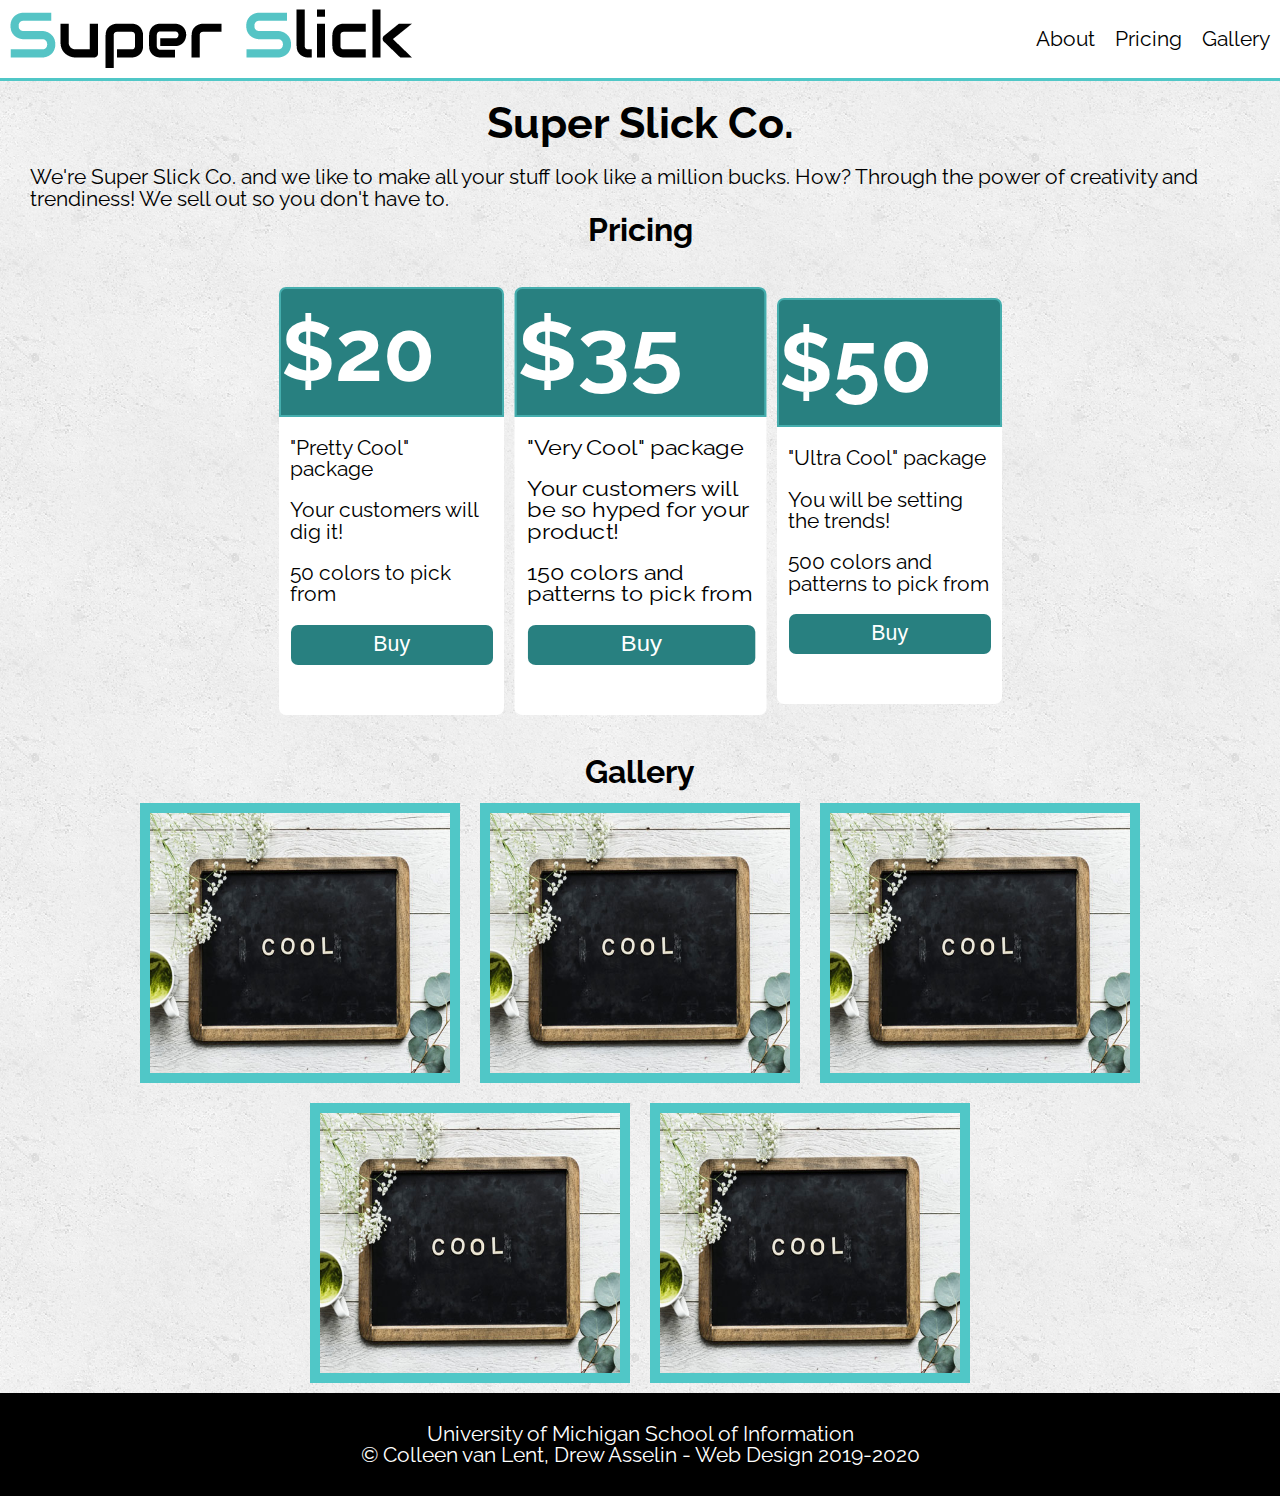
==== hw5-correct.html @ f99ec5cf "Change file name back to original" ====
<!DOCTYPE html>
<html lang="en">
<head>
    <meta charset="utf-8">
    <link rel="shortcut icon" type="image/png" href="images/logo_icon.png"/>

    <link rel="stylesheet" type="text/css" href="css/html5reset.css">
    <link rel="stylesheet" type="text/css" href="css/style.css">
    <link href="https://fonts.googleapis.com/css?family=Raleway:200&display=swap" rel="stylesheet">
    <title>Super Slick Co.</title>
</head>

<body>
    <a class = "skip" href="#skip">Skip to Main Content</a>
    <header>
        <img src="images/logo.png" alt="logo" id = "logo">

        <nav>
            <ul class="nav_links">
                <li class="nav_item"><a href="#skip">About</a></li>
                <li class="nav_item"><a href="#pricing">Pricing</a></li>
                <li class="nav_item"><a href="#gallery">Gallery</a></li>
            </ul>
        </nav>
    </header>

    <main class="about" id="skip">
        <h1>Super Slick Co.</h1>
        <p>We're Super Slick Co. and we like to make all your stuff look like a million bucks. How? Through the power of creativity and trendiness! We sell out so you don't have to.</p>

        <h2 id = "pricing">Pricing</h2>
        <div class="pricing">
            <div class="card">
                <header><h3>$20</h3></header>
                <ul>
                    <li>"Pretty Cool" package</li>
                    <li>Your customers will dig it!</li>
                    <li>50 colors to pick from</li>
                </ul>
                <button>Buy</button>
            </div>

            <div class="card card_big">
                <header><h3>$35</h3></header>
                <ul>
                    <li>"Very Cool" package</li>
                    <li>Your customers will be so hyped for your product!</li>
                    <li>150 colors and patterns to pick from</li>
                </ul>
                <button>Buy</button>
            </div>

            <div class="card">
                <header><h3>$50</h3></header>
                <ul>
                    <li>"Ultra Cool" package</li>
                    <li>You will be setting the trends!</li>
                    <li>500 colors and patterns to pick from</li>
                </ul>
                <button>Buy</button>
            </div>
        </div>

        <h2 id = "gallery">Gallery</h2>
        <div class="gallery">
            <img id="image1" src="images/sample.jpg" alt="" />
            <img id="image2" src="images/sample.jpg" alt="" />
            <img id="image3" src="images/sample.jpg" alt="" />
            <img id="image4" src="images/sample.jpg" alt="" />
            <img id="image5" src="images/sample.jpg" alt="" />
        </div>
    </main>

    <footer>
        <p>University of Michigan School of Information <br/>
        &copy; Colleen van Lent, Drew Asselin - Web Design 2019-2020</p>
    </footer>
</body>
</html>
---- css/style.css ----
body {
    font-family: 'Raleway', sans-serif; /* Test for this*/
    margin: 0;
    padding: 0;
    font-size: 16pt; /* test for this! Make all sizes em or rem */
    background-image: url('../images/concrete_seamless.png');
}

h1 {
    font-size: 2em;
    text-align: center;
    line-height: 2;
}

h2 {
    font-size: 1.5em;
    text-align: center;
    padding: 5px;
}

p {
    padding: 0 30px;
}

a.skip {
    background: white;
    left: 0;
    padding: 6px;
    position: absolute;
    top: -40px;
    -webkit-transition: top 1s ease-out;
    transition: top 1s ease-out;
    z-index: 1;
}

a.skip:focus {
    top:20px;
    color: black;
    text-decoration-style: solid;
}

*:focus {
    border: 2px solid black;
}

footer {
    background-color: black;
    color: white;
    padding: 30px;
    text-align: center;
}

/*
Keyframes for animation*/

@-webkit-keyframes logo_wiggle {
    from {
        width: 25px;
    } to {
        width: 420px;
    }
}

@keyframes logo_wiggle {
    from {
        width: 25px;
    } to {
        width: 420px;
    }
}

#logo {
    -webkit-animation-name: logo_wiggle;
    animation-name: logo_wiggle;
    -webkit-animation-duration: 3s;
    animation-duration: 3s;
    -webkit-animation-iteration-count: 1;
    animation-iteration-count: 1;
}

/* Cards! */
.pricing {

    min-height: 500px;
    display: flex;
    flex-flow: row wrap;
    justify-content: center;
    align-items: center;
}

.card {
    flex-basis: 400px;
    margin: 12px;
    background: #fff;
    border-radius: 7px;
    padding: 0 0 50px 0;
}

.card > header {
    background: #288080;
    border: 2px solid #45ADAD;
    padding: 20px 0;
    border-radius: 7px 7px 0 0;
}

.card > ul {
    list-style: none;
    padding: 0;
}

.card > ul li {
    width: 90%;
    margin: 20px auto;
}

.card button {
    width: 90%;
    height: 40px;
    border: 0;
    margin-left: 12px;
    border-radius: 7px;
    background: #288080;
    color: white;
    font-size: 1em;
}

.card h3 {
    font-size: 4em;
    color: white;
    text-align: center;
}

.card_big {
    -webkit-transform: initial;
            transform: initial;
}

/* Gallery! */
.gallery {
    display: flex;
    flex-flow: row wrap;
    justify-content: center;
    min-height: 600px;
}

.gallery > img {
    border: 10px #50C7C7 solid;
    margin: 10px;
    width: 300px;
}

/* Navbar */
header {
    display: flex;
    flex-flow: column nowrap;
    justify-content: space-between;
    align-items: center;
    background: #fff;
    border-bottom: 3px solid #50C7C7;
}

.nav_links {
    display: flex;
    flex-flow: column nowrap;
    justify-content: space-between;
    list-style: none;
}

.nav_item a {
    color: black;
    text-decoration: none;
}

.nav_item a:hover, a:focus {
    color: #50C7C7;
    text-decoration: underline;
    -webkit-text-decoration-style: dotted;
            text-decoration-style: dotted;
}

@media screen and (min-width: 850px) {
    /* Cards! */
    .card {
        flex-basis: 225px;
    }

    .card_big {
        -webkit-transform: scaleX(1.12);
                transform: scaleX(1.12);
    }

    /* Navbar */
    header {
        flex-direction: row;
    }

    .nav_links {
        flex-direction: row;
    }

    .nav_item a {
        padding: 10px;
    }
}

@media print {
    body {
        background-color: #fff;
        background-image: none;
    }

    .pricing {
        align-items: flex-start;
    }

    .card {
        flex-basis: 200px;
    }

    .gallery, #gallery {
        display: none;
    }
}
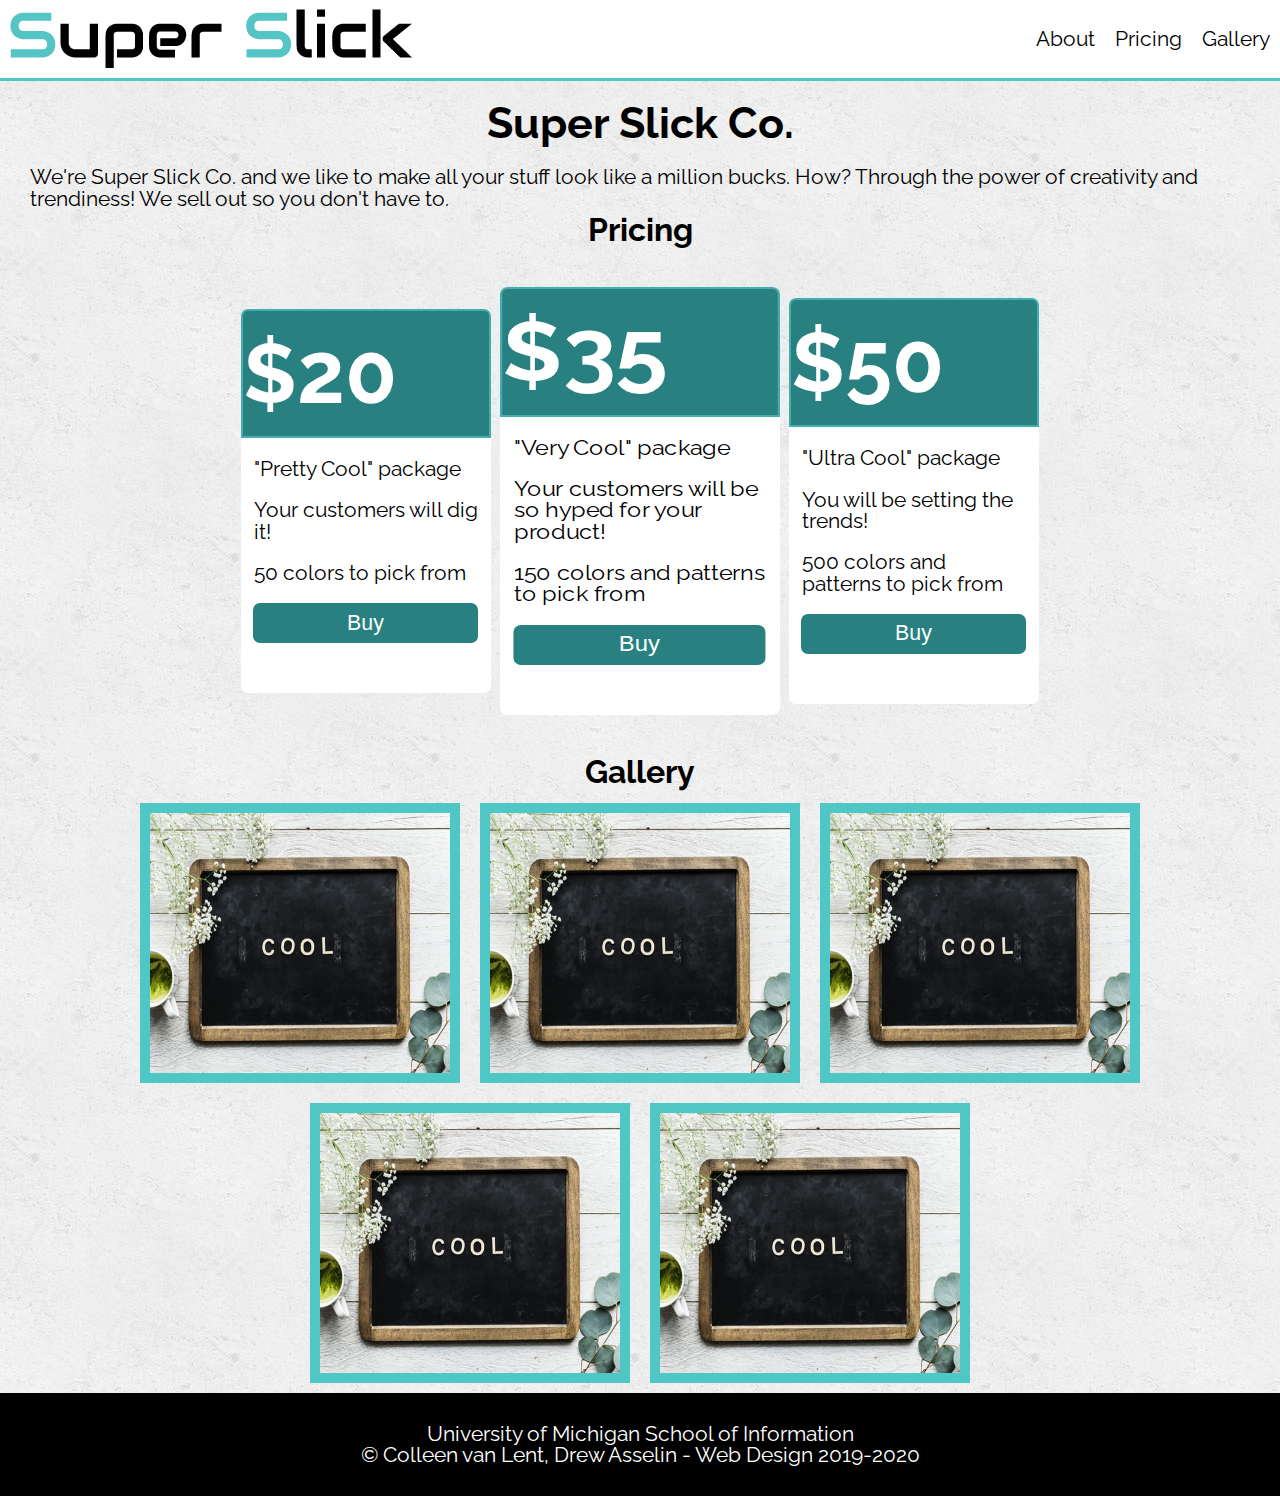
==== commit ddba8a54: "Add viewport line" ====
--- a/hw5-correct.html
+++ b/hw5-correct.html
@@ -2,8 +2,8 @@
 <html lang="en">
 <head>
     <meta charset="utf-8">
+    <meta name="viewport" content="width=device-width, initial-scale=1.0">
     <link rel="shortcut icon" type="image/png" href="images/logo_icon.png"/>
-
     <link rel="stylesheet" type="text/css" href="css/html5reset.css">
     <link rel="stylesheet" type="text/css" href="css/style.css">
     <link href="https://fonts.googleapis.com/css?family=Raleway:200&display=swap" rel="stylesheet">
--- a/css/style.css
+++ b/css/style.css
@@ -80,7 +80,6 @@
 
 /* Cards! */
 .pricing {
-
     min-height: 500px;
     display: flex;
     flex-flow: row wrap;
@@ -181,7 +180,7 @@
 @media screen and (min-width: 850px) {
     /* Cards! */
     .card {
-        flex-basis: 225px;
+        flex-basis: 250px;
     }
 
     .card_big {
@@ -221,3 +220,14 @@
         display: none;
     }
 }
+
+@media screen and (prefers-reduced-motion: reduce) {
+    html {
+        scroll-behavior: auto; /* Removes scroll animation */
+    }
+
+    #logo {
+        -webkit-animation: none;
+        animation: none;
+    }
+}
